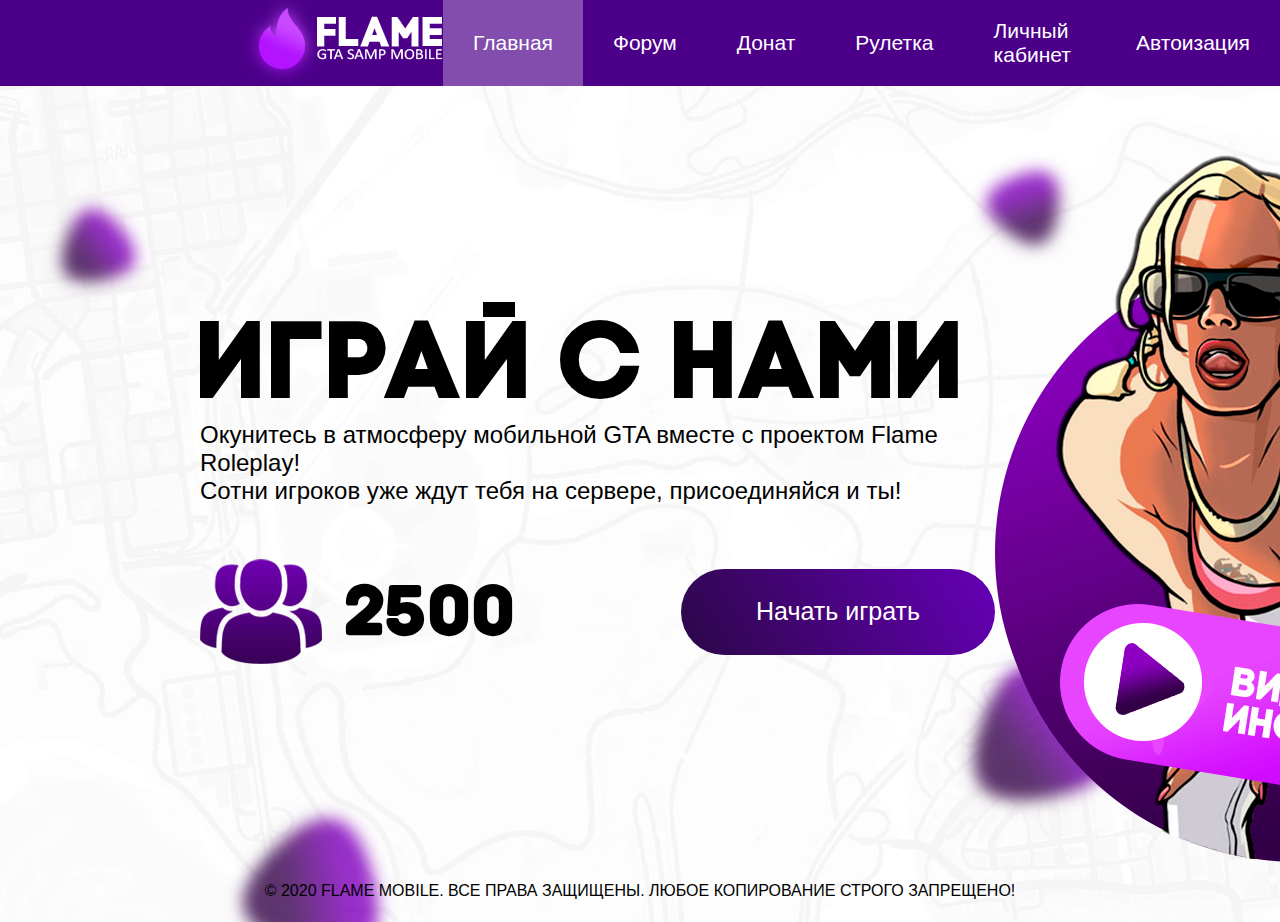
==== index.html @ c25ff1a8 "first commit" ====
<!DOCTYPE html>
<html lang="ru">
<head>
    <meta charset="UTF-8">
    <meta name="viewport" content="width=device-width, initial-scale=1.0">
    <title>Flame GTA SAMP MOBILE</title>
    <link rel="stylesheet" href="styles/index.css">
    <link rel="stylesheet" href="assets/css/style.css">
    <link rel="icon" type="image/x-icon" href="images/logotips.ico">
</head>
<body>
    <header>
        <div class="logo">
            <img src="images/logo.png" alt="">
        </div>
        <div class="main-nav">
            <nav>
                <a href="#" class="active">Главная</a>
                <a href="#">Форум</a>
                <a href="donate.html">Донат</a>
                <a href="roulette.html">Рулетка</a>
                <a href="account.html">Личный кабинет</a>
                <a href="signin.html">Автоизация</a>
            </nav>
        </div>
    </header>
    <div class="container">
        <div class="left">
            <div class="title">
                <h1>Играй с нами</h1>
                <p>
                    Окунитесь в атмосферу мобильной GTA вместе с проектом Flame Roleplay!<br>
                    Сотни игроков уже ждут тебя на сервере, присоединяйся и ты!
                </p>
            </div>
            <div class="play">
                <div class="players">
                    <img src="images/users.png" alt="">
                    <h3>2500</h3>
                </div>
                <button href="#" class="btn start" >Начать играть</button>
            </div>
        </div>
        <div class="right">
            <a href="#">
                <img src="images/right.png" alt="#">
            </a>
        </div>
    </div>
    <footer>
        <p>© 2020 FLAME MOBILE. ВСЕ ПРАВА ЗАЩИЩЕНЫ. ЛЮБОЕ КОПИРОВАНИЕ СТРОГО ЗАПРЕЩЕНО!</p>
    </footer>
</body>
</html>
---- styles/index.css ----
@import "main.css";

.container {
    height: calc(100vh - 86px - 18px);
    display: flex;
    flex-flow: row nowrap;
    justify-content: space-between;
    align-items: center;
}

.play {
    margin-top: 54px;
}
.launcher {
    background: rgb(129, 12, 175);
}

.play, .players {
    display: flex;
    flex-flow: row nowrap;
    justify-content: flex-start;
    align-items: center;
}

.players h3 {
    margin-left: 22px;
    font-size: 72px;
    font-family: "Archive", sans-serif;
}

.start {
    font-size: 25px;
    font-family: "Arial", sans-serif;

    width: 314px;
    height: 86px;
    border-radius: 43px;
    margin-left: 166px;

    background: rgb(102,0,184);
    background: linear-gradient(-121deg, rgba(102,0,184,1) 0%, rgba(43,7,71,1) 100%);
}

.left {
    margin-left: 200px;
}

.title {
    display: flex;
    flex-flow: column nowrap;

}

.title p {
    margin-top: 20px;
    font-family: "Arial", sans-serif;
    font-size: 24px;
}

.right {
    display: flex;
    flex-flow: row nowrap;
    align-items: center;
}
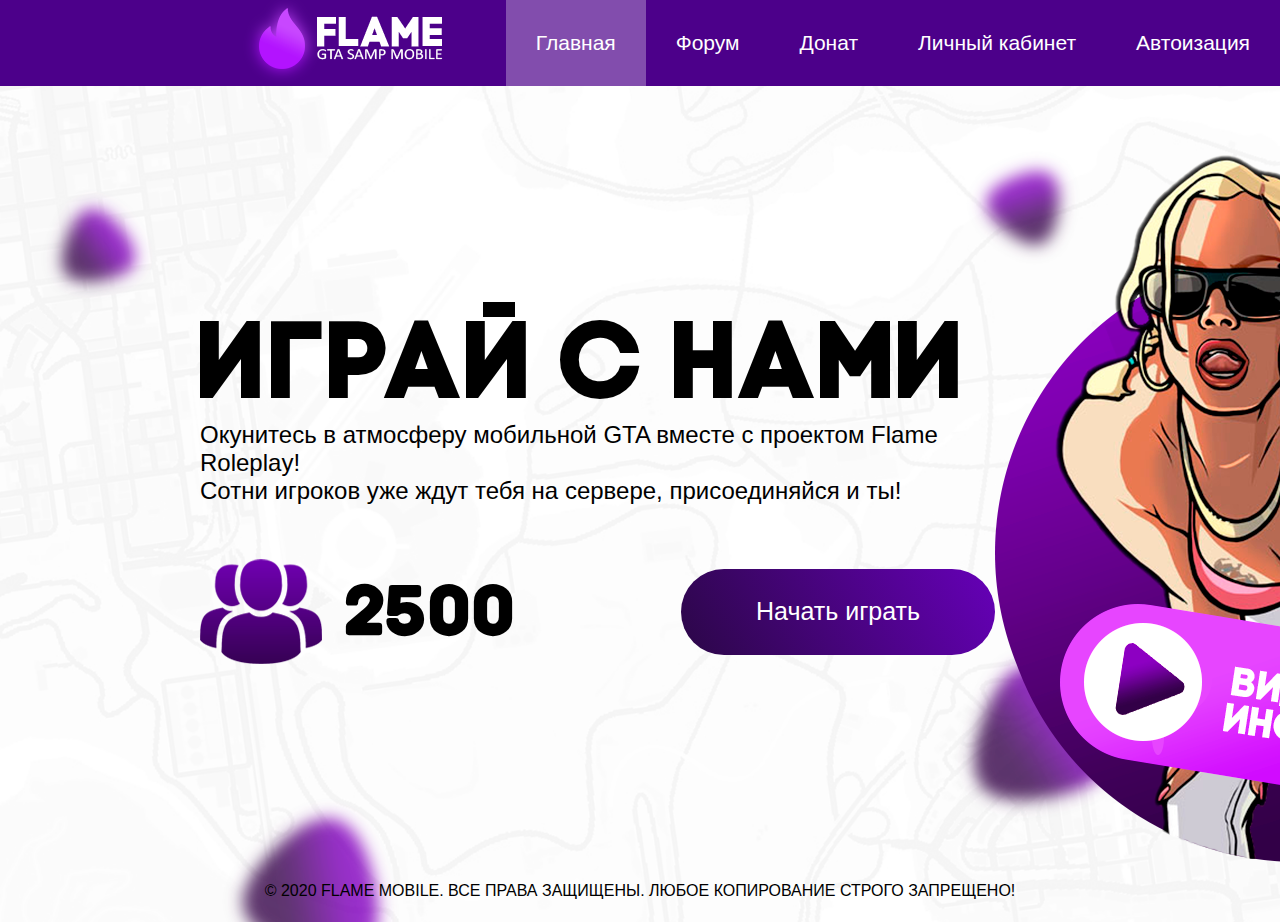
==== commit 9a602c0c: "add background and update link" ====
--- a/index.html
+++ b/index.html
@@ -6,7 +6,7 @@
     <title>Flame GTA SAMP MOBILE</title>
     <link rel="stylesheet" href="styles/index.css">
     <link rel="stylesheet" href="assets/css/style.css">
-    <link rel="icon" type="image/x-icon" href="images/logotips.ico">
+    <link rel="icon" type="image/x-icon" href="images/logs.png">
 </head>
 <body>
     <header>
@@ -15,10 +15,9 @@
         </div>
         <div class="main-nav">
             <nav>
-                <a href="#" class="active">Главная</a>
-                <a href="#">Форум</a>
+                <a href="index.html" class="active">Главная</a>
+                <a href="https://flame-rps.forum2x2.ru/">Форум</a>
                 <a href="donate.html">Донат</a>
-                <a href="roulette.html">Рулетка</a>
                 <a href="account.html">Личный кабинет</a>
                 <a href="signin.html">Автоизация</a>
             </nav>
--- a/styles/index.css
+++ b/styles/index.css
@@ -1,5 +1,4 @@
 @import "main.css";
-
 .container {
     height: calc(100vh - 86px - 18px);
     display: flex;
